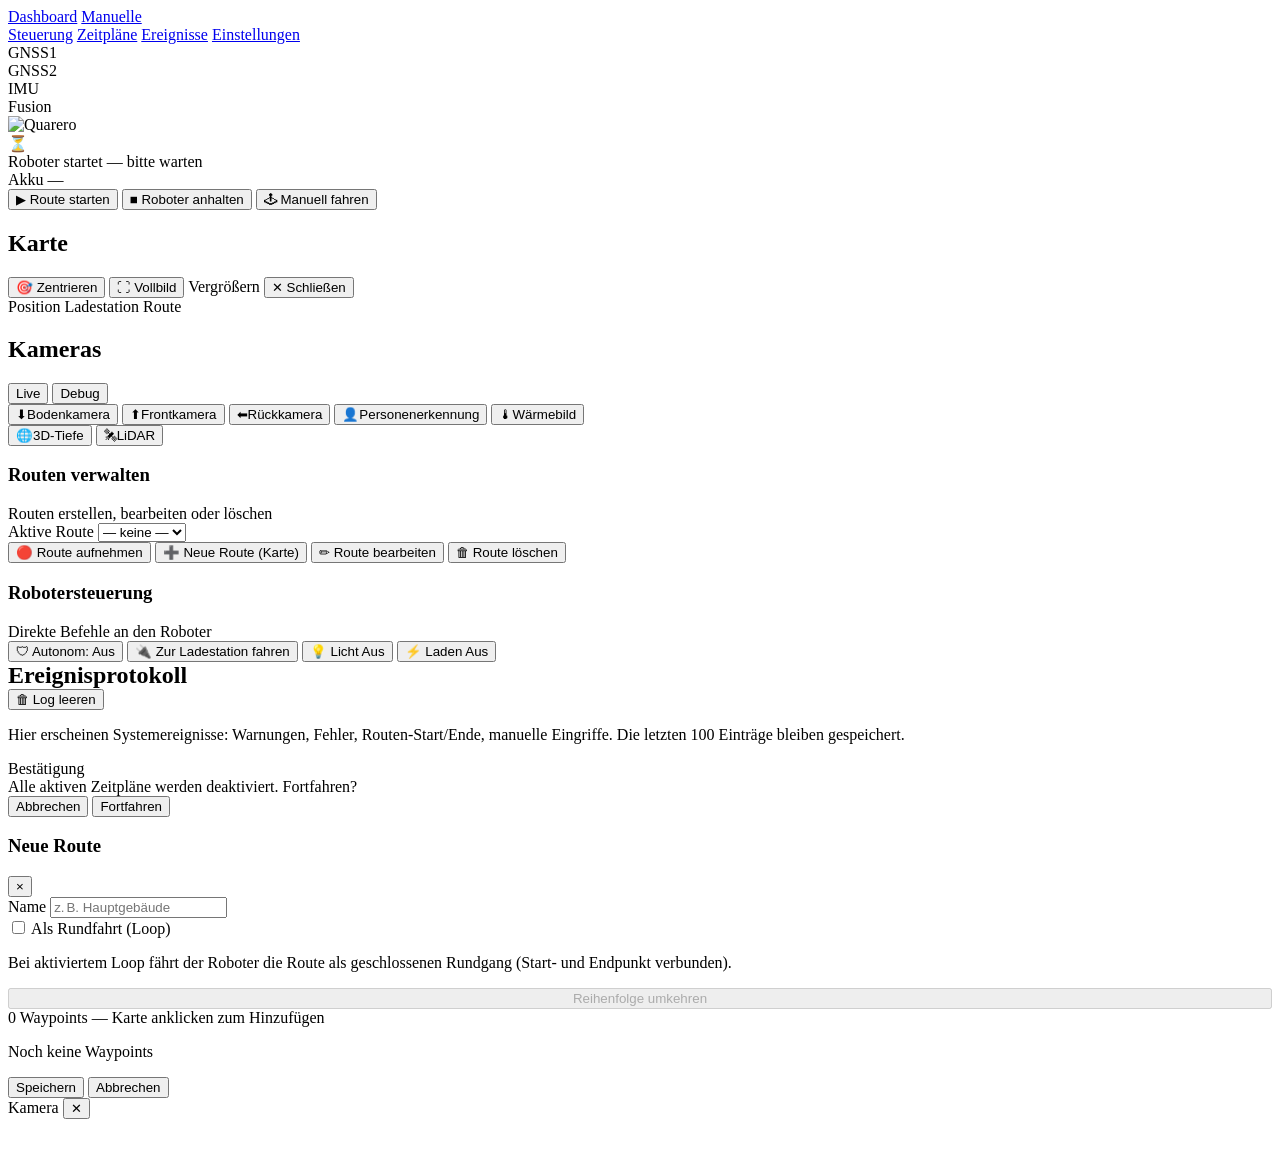
==== tactical_mower/static/index.html @ 742c8164 "ui: industry dashboard layout + camera fullscreen buttons + PS5 waypoint recording Dashboard redesig" ====
<!DOCTYPE html>
<html lang="de">
<head>
    <meta charset="UTF-8">
    <meta name="viewport" content="width=device-width, initial-scale=1.0">
    <title>Dashboard – Robotersteuerung</title>
    <link rel="stylesheet" href="https://unpkg.com/leaflet@1.9.4/dist/leaflet.css" />
    <link rel="stylesheet" href="/static/css/common.css?v=__APP_VERSION__" />
    <link rel="stylesheet" href="/static/css/index.css?v=__APP_VERSION__" />
</head>
<body>
    <div class="navbar">
        <!-- Links Navigation -->
        <div class="nav-links">
            <a href="/" class="nav-link active"><span class="nav-text">Dashboard</span></a>
            <a href="/control" class="nav-link"><span class="nav-text">Manuelle<br>Steuerung</span></a>
            <a href="/scheduler" class="nav-link"><span class="nav-text">Zeitpläne</span></a>
            <a href="/events" class="nav-link"><span class="nav-text">Ereignisse</span></a>
            <a href="/settings" class="nav-link"><span class="nav-text">Einstellungen</span></a>
        </div>

        <!-- Status Badges -->
       <div class="nav-status-group">
            <div id="badge-gnss1" class="status-badge">
                <span class="badge-label">GNSS1</span>
            </div>
            <div id="badge-gnss2" class="status-badge">
                <span class="badge-label">GNSS2</span>
            </div>
            <div id="badge-imu" class="status-badge">
                <span class="badge-label">IMU</span>
            </div>
            <div id="badge-fusion" class="status-badge status-badge-fusion">
                <span class="badge-label">Fusion</span>
            </div>
        </div>
        <!-- Connection Status Indicator -->
        <div id="robot-connection-status" class="robot-connection-status" style="display: none;">
            <span class="connection-text">Keine Verbindung zum Roboter</span>
        </div>
        <!-- Logo rechts -->
        <div class="navbar-right">
            <img src="/static/media/logo.svg" alt="Quarero">
        </div>
    </div>


    <div class="container">
        <!-- UI sprint #1: big status card at top of dashboard.
             Answers "what is the robot doing right now?" in one glance.
             See PLAN_UI_CUSTOMER_HANDOFF.md §7 item #1.
             Updated by updateMainStatusPanel() in index.js. -->
        <div class="panel main-status-panel" id="main-status-panel">
            <div class="main-status-top">
                <div class="main-status-icon" id="main-status-icon" aria-hidden="true">⏳</div>
                <div class="main-status-text">
                    <div class="main-status-headline" id="main-status-headline">Roboter startet — bitte warten</div>
                    <div class="main-status-detail" id="main-status-detail"></div>
                </div>
                <div class="main-status-battery">
                    <div class="main-status-battery-label" id="main-battery-label">Akku —</div>
                    <div class="main-status-battery-bar" aria-label="Akku-Stand">
                        <div class="main-status-battery-fill" id="main-battery-fill" style="width: 0%"></div>
                    </div>
                </div>
            </div>
            <div class="main-status-actions">
                <button class="btn-main-action btn-main-go" type="button" onclick="startSelectedRouteNow()">
                    ▶ Route starten
                </button>
                <button class="btn-main-action btn-main-stop" type="button" onclick="stopAutonomous()">
                    ■ Roboter anhalten
                </button>
                <button class="btn-main-action btn-main-manual" type="button" onclick="window.location.href='/control'">
                    🕹 Manuell fahren
                </button>
            </div>
        </div>

        <!-- Map panel — hero element of the dashboard.  DOM-first so CSS grid
             can place it in the dominant left column on desktop.  Toolbar merges title,
             action buttons, route-info pill AND legend into one compact row
             so the map itself gets maximum vertical space. -->
        <div class="panel" id="map-panel">
            <div class="map-toolbar" onclick="expandPanel('map-panel', event)">
                <h2>Karte</h2>
                <button class="btn-map-action" type="button" onclick="event.stopPropagation(); focusOnHome()">
                    🎯 Zentrieren
                </button>
                <button class="btn-map-action" type="button" id="map-fullscreen-btn"
                        onclick="event.stopPropagation(); toggleMapFullscreen()" title="Vollbild ein-/ausschalten">
                    ⛶ Vollbild
                </button>
                <span class="panel-expand-hint">Vergrößern</span>
                <button class="panel-close-btn" type="button" onclick="event.stopPropagation(); collapsePanel()">✕ Schließen</button>
                <div class="route-info-pill" id="route-info" style="display: none;">
                    <span class="route-info-icon">🛣</span>
                    <span class="route-info-text">
                        <span class="route-info-label">Route:</span>
                        <strong class="route-name" id="route-name-display"></strong>
                        <span class="route-distance" id="route-distance"></span>
                    </span>
                </div>
                <div class="map-spacer"></div>
                <div class="map-legend" aria-label="Karten-Legende">
                    <span class="map-legend-item">
                        <span class="map-legend-dot map-legend-dot-blue" aria-hidden="true"></span>
                        Position
                    </span>
                    <span class="map-legend-item">
                        <span class="map-legend-dot map-legend-dot-green" aria-hidden="true"></span>
                        Ladestation
                    </span>
                    <span class="map-legend-item">
                        <span class="map-legend-line" aria-hidden="true"></span>
                        Route
                    </span>
                </div>
            </div>

            <div id="map"></div>
        </div>

        <div class="panel" id="camera-panel">
            <div class="camera-toolbar">
                <h2>Kameras</h2>
                <div class="camera-tabs debug-only" role="tablist" aria-label="Kamera-Ansicht">
                    <button id="cam-tab-btn-live" class="cam-tab-btn active" type="button"
                            role="tab" aria-selected="true"
                            onclick="switchCameraTab('live', this)">Live</button>
                    <button id="cam-tab-btn-debug" class="cam-tab-btn" type="button"
                            role="tab" aria-selected="false"
                            onclick="switchCameraTab('debug', this)">Debug</button>
                </div>
            </div>
            <div class="camera-controls cam-tab-live" id="camera-controls">
                <div class="cam-section cam-section-live">
                    <button class="camera-btn active" onclick="openCameraStream('main', this)" data-cam-label="Bodenkamera">
                        <span class="cam-icon">⬇</span><span class="cam-label">Bodenkamera</span>
                    </button>
                    <button class="camera-btn" onclick="openCameraStream('thermal2', this)" data-cam-label="Frontkamera">
                        <span class="cam-icon">⬆</span><span class="cam-label">Frontkamera</span>
                    </button>
                    <button class="camera-btn" onclick="openCameraStream('rgb2', this)" data-cam-label="Rückkamera">
                        <span class="cam-icon">⬅</span><span class="cam-label">Rückkamera</span>
                    </button>
                    <button class="camera-btn" onclick="openCameraStream('person_detection', this)" data-cam-label="Personenerkennung">
                        <span class="cam-icon">👤</span><span class="cam-label">Personenerkennung</span>
                    </button>
                    <button class="camera-btn" onclick="openCameraStream('thermal1', this)" data-cam-label="Wärmebild">
                        <span class="cam-icon">🌡</span><span class="cam-label">Wärmebild</span>
                    </button>
                </div>
                <div class="cam-section cam-section-debug">
                    <button class="camera-btn" onclick="openCameraStream('depth_debug', this)" data-cam-label="3D-Tiefe (Debug)">
                        <span class="cam-icon">🌐</span><span class="cam-label">3D-Tiefe</span>
                    </button>
                    <button class="camera-btn" onclick="openCameraStream('lidar_debug', this)" data-cam-label="LiDAR (Debug)">
                        <span class="cam-icon">🛰</span><span class="cam-label">LiDAR</span>
                    </button>
                </div>
            </div>
            <!-- Hidden: feed lives here when modal is closed, moved into modal when open -->
            <div class="camera-container" id="camera-container" style="display:none;">
                <div id="camera-placeholder" class="camera-placeholder">Kamera nicht verfügbar</div>
                <img id="camera-feed" alt="Kamera Feed" />
                <div id="camera-loading" class="camera-loading">
                    <div class="camera-loading-spinner" aria-hidden="true"></div>
                    <div class="camera-loading-text">Lade Kamera…</div>
                </div>
            </div>
        </div>

        <!-- Control panel — two clear sections instead of mixed-purpose grid:
             1. Routen verwalten (admin: select/new/edit/delete)
             2. Robotersteuerung (peripherals + autonomy toggle)
             Note: "Route jetzt starten" + "Roboter anhalten" already live in
             the main-status-panel at the top of the page; not duplicated here.
             Icons are inside .btn-icon spans OUTSIDE the toggleable text spans
             so the JS that writes textContent='Licht Ein/Aus' doesn't wipe them. -->
        <div class="panel" id="control-panel">
            <div class="control-section">
                <div class="control-section-header">
                    <h3 class="section-title">Routen verwalten</h3>
                    <span class="section-hint">Routen erstellen, bearbeiten oder löschen</span>
                </div>
                <div class="route-selector">
                    <label for="route-select">Aktive Route</label>
                    <select id="route-select" onchange="loadSelectedRoute()">
                        <option value="">— keine —</option>
                    </select>
                </div>
                <div class="control-action-grid">
                    <button class="btn-control-record" type="button" onclick="startRecording()">
                        <span class="btn-icon" aria-hidden="true">🔴</span>
                        <span class="btn-text">Route aufnehmen</span>
                    </button>
                    <button class="btn-control-edit" type="button" onclick="openRouteEditor('new')">
                        <span class="btn-icon" aria-hidden="true">➕</span>
                        <span class="btn-text">Neue Route (Karte)</span>
                    </button>
                    <button class="btn-control-edit" type="button" onclick="openRouteEditor('edit')">
                        <span class="btn-icon" aria-hidden="true">✏</span>
                        <span class="btn-text">Route bearbeiten</span>
                    </button>
                    <button class="btn-control-danger" type="button" onclick="deleteCurrentRoute()">
                        <span class="btn-icon" aria-hidden="true">🗑</span>
                        <span class="btn-text">Route löschen</span>
                    </button>
                </div>

                <!-- Recording mode panel (hidden by default) -->
                <div id="recording-panel" class="recording-panel" style="display:none;">
                    <div class="recording-header">
                        <span class="recording-indicator">🔴 Aufnahme läuft</span>
                        <span class="recording-count" id="recording-count">0 Punkte</span>
                    </div>
                    <p class="recording-hint">Fahren Sie den Roboter zur gewünschten Position und drücken Sie <strong>⭕ Circle</strong> auf dem Controller oder den Knopf unten.</p>
                    <button class="btn-record-waypoint" type="button" onclick="saveWaypointFromScreen()">
                        📍 Punkt speichern
                    </button>
                    <div class="recording-actions">
                        <button class="btn-record-save" type="button" onclick="stopRecording()">
                            ✅ Aufnahme beenden & speichern
                        </button>
                        <button class="btn-record-cancel" type="button" onclick="cancelRecording()">
                            Abbrechen
                        </button>
                    </div>
                </div>
            </div>

            <div class="control-section">
                <div class="control-section-header">
                    <h3 class="section-title">Robotersteuerung</h3>
                    <span class="section-hint">Direkte Befehle an den Roboter</span>
                </div>
                <div class="control-action-grid control-cmd-grid">
                    <button id="autonomous-btn" class="btn-stop btn-large" type="button" onclick="stopAutonomous()">
                        <span class="btn-icon" aria-hidden="true">🛡</span>
                        <span class="btn-text">Autonom: Aus</span>
                    </button>

                    <button class="btn-start btn-large" type="button" onclick="goToCharge()">
                        <span class="btn-icon" aria-hidden="true">🔌</span>
                        <span class="btn-text">Zur Ladestation fahren</span>
                    </button>

                    <button id="light-btn" class="btn-light-off btn-large" type="button" onclick="toggleLight()">
                        <span class="btn-icon" aria-hidden="true">💡</span>
                        <span class="btn-text" id="light-text">Licht Aus</span>
                    </button>

                    <button id="charging-btn" class="btn-charging-off btn-large" type="button" onclick="toggleCharging()">
                        <span class="btn-icon" aria-hidden="true">⚡</span>
                        <span class="btn-text" id="charging-text">Laden Aus</span>
                    </button>
                </div>
            </div>
        </div>

        <!-- Activity log panel — Status sub-panel removed (duplicated the
             main-status card at the top of the page). Log now occupies the
             full panel width with richer info per entry. -->
        <div class="panel" id="log-panel">
            <div class="log-header-row">
                <h2 style="margin: 0;">Ereignisprotokoll</h2>
                <div class="log-header-controls">
                    <span id="log-summary" class="log-summary"></span>
                    <button id="clear-logs-btn" class="btn-clear-logs" onclick="clearLogs()" title="Log leeren">
                        🗑 Log leeren
                    </button>
                </div>
            </div>
            <p class="log-hint">Hier erscheinen Systemereignisse: Warnungen, Fehler, Routen-Start/Ende, manuelle Eingriffe. Die letzten 100 Einträge bleiben gespeichert.</p>
            <div id="event-log" class="event-log-list"></div>
            <!-- Hidden legacy status spans — kept so old JS that writes here
                 doesn't crash. The visible status now lives in the
                 .main-status-panel at the top of the page. -->
            <div style="display: none;" aria-hidden="true">
                <span id="battery-level"></span>
                <span id="velocity-value"></span>
                <span id="runtime-value"></span>
            </div>
        </div>
    </div>

    <!-- Confirmation Modal -->
    <div id="confirm-modal" class="modal-overlay">
        <div class="modal-dialog">
            <div class="modal-title">Bestätigung</div>
            <div class="modal-message" id="confirm-message">Alle aktiven Zeitpläne werden deaktiviert. Fortfahren?</div>
            <div class="modal-buttons">
                <button class="modal-btn modal-btn-secondary" onclick="closeConfirmModal()">Abbrechen</button>
                <button class="modal-btn modal-btn-primary" onclick="confirmGoToCharge()">Fortfahren</button>
            </div>
        </div>
    </div>

    <div id="route-editor" class="editor-sidebar">
        <div class="editor-header">
            <h3 id="editor-title">Neue Route</h3>
            <button class="close-btn" onclick="closeRouteEditor()" aria-label="Schließen">×</button>
        </div>
        
        <div class="editor-form">
            <div class="form-group">
                <label>Name</label>
                <input type="text" id="editor-route-name" placeholder="z. B. Hauptgebäude">
            </div>
            
            <div class="form-group">
                <label>
                    <input type="checkbox" id="editor-loop-mode" onchange="toggleLoopMode()">
                    Als Rundfahrt (Loop)
                </label>
                <p class="form-hint">Bei aktiviertem Loop fährt der Roboter die Route als geschlossenen Rundgang (Start- und Endpunkt verbunden).</p>
            </div>
            
            <div class="form-group">
                <button id="reverse-route-btn" class="btn-edit" onclick="reverseRouteOrder()" disabled style="width: 100%;">
                    Reihenfolge umkehren
                </button>
            </div>
            
            <div class="editor-info" id="editor-info-text">
                0 Waypoints — Karte anklicken zum Hinzufügen
            </div>
            
            <div class="waypoint-list" id="waypoint-list">
                <p class="waypoint-empty-hint">Noch keine Waypoints</p>
            </div>
            
            <div class="button-group" style="grid-template-columns: 1fr;">
                <button class="btn-save" onclick="saveRoute()">Speichern</button>
                <button class="btn-stop" onclick="closeRouteEditor()">Abbrechen</button>
            </div>
        </div>
    </div>

    <script src="https://unpkg.com/leaflet@1.9.4/dist/leaflet.js"></script>
    <script src="/static/js/index.js?v=__APP_VERSION__"></script>
<!-- Gemeinsame Scripts -->
<script src="/static/js/common.js?v=__APP_VERSION__"></script>
    <!-- Fullscreen Camera Modal -->
    <div id="camera-modal" class="camera-modal-overlay" onclick="closeCameraModal()">
        <div class="camera-modal-header">
            <span id="camera-modal-title">Kamera</span>
            <button class="camera-modal-close" onclick="event.stopPropagation(); closeCameraModal()">✕</button>
        </div>
        <div id="camera-modal-feed-wrapper" style="display:flex;align-items:center;justify-content:center;flex:1;padding-top:48px;width:100%;height:100%;"></div>
    </div>
<!-- Log panel: live counter under the header.
     Updates whenever entries are added/removed from #event-log. -->
<script>
(function () {
    function updateLogSummary() {
        const log = document.getElementById('event-log');
        const summary = document.getElementById('log-summary');
        if (!log || !summary) return;
        const n = log.querySelectorAll('.log-entry').length;
        if (n === 0) summary.textContent = '';
        else if (n === 1) summary.textContent = '1 Eintrag';
        else summary.textContent = `${n} Einträge`;
    }
    document.addEventListener('DOMContentLoaded', () => {
        const log = document.getElementById('event-log');
        if (!log) return;
        updateLogSummary();
        new MutationObserver(updateLogSummary).observe(log, { childList: true });
    });
})();
</script>
</body>
</html>
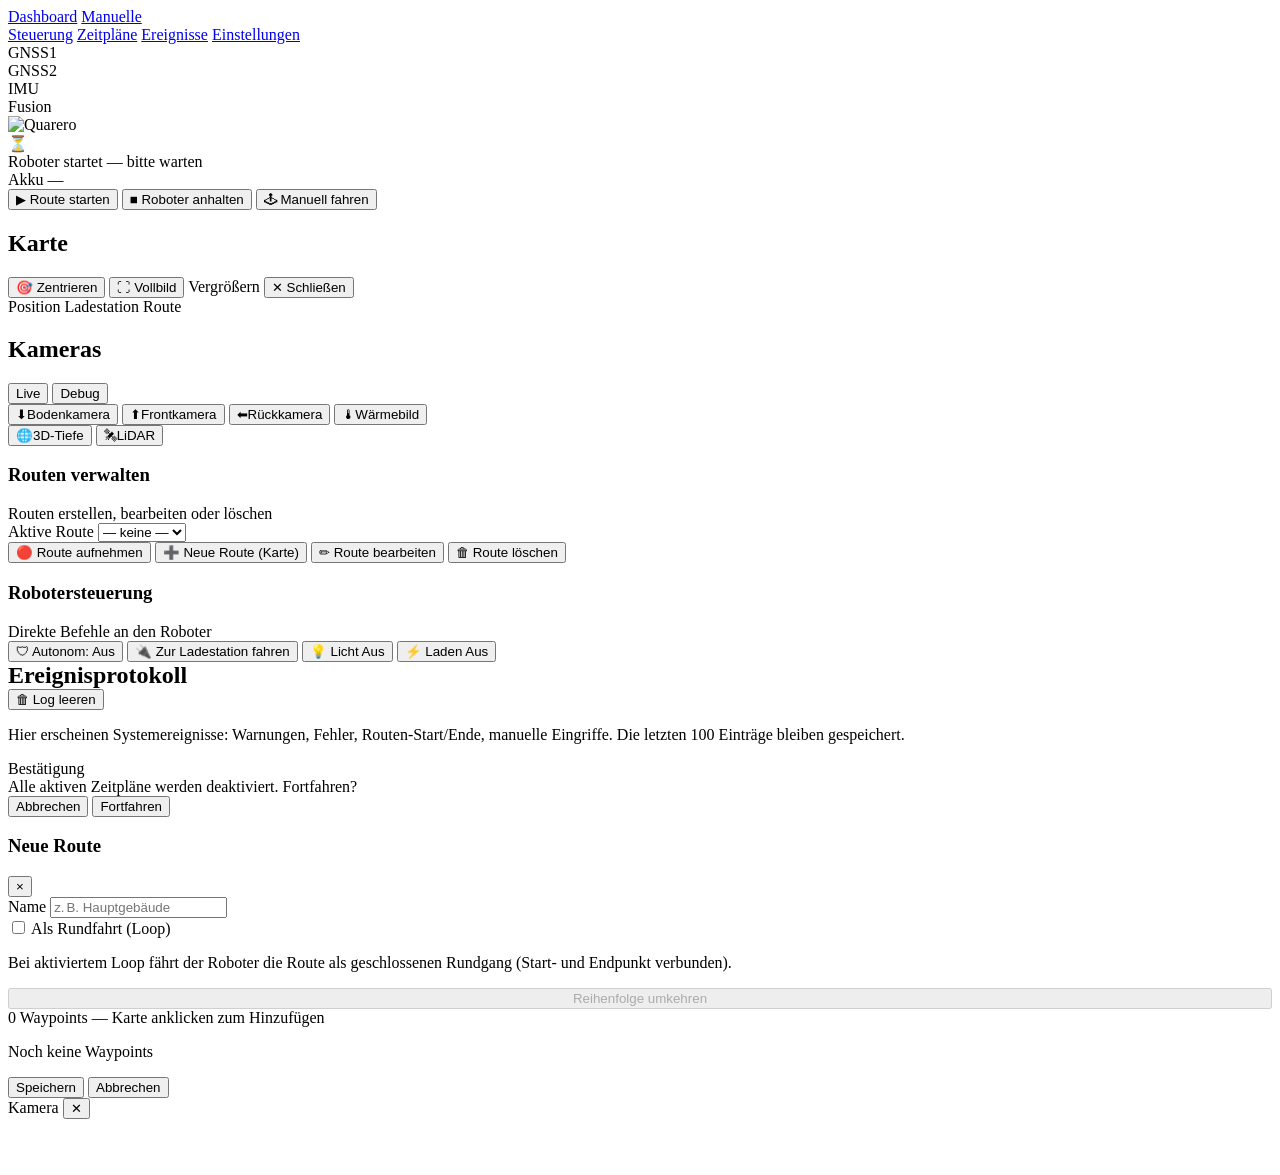
==== commit 3ba2e7ae: "ui: fix camera streaming on control page + remove person detection - Control page: replace old jargo" ====
--- a/tactical_mower/static/index.html
+++ b/tactical_mower/static/index.html
@@ -143,9 +143,6 @@
                     </button>
                     <button class="camera-btn" onclick="openCameraStream('rgb2', this)" data-cam-label="Rückkamera">
                         <span class="cam-icon">⬅</span><span class="cam-label">Rückkamera</span>
-                    </button>
-                    <button class="camera-btn" onclick="openCameraStream('person_detection', this)" data-cam-label="Personenerkennung">
-                        <span class="cam-icon">👤</span><span class="cam-label">Personenerkennung</span>
                     </button>
                     <button class="camera-btn" onclick="openCameraStream('thermal1', this)" data-cam-label="Wärmebild">
                         <span class="cam-icon">🌡</span><span class="cam-label">Wärmebild</span>
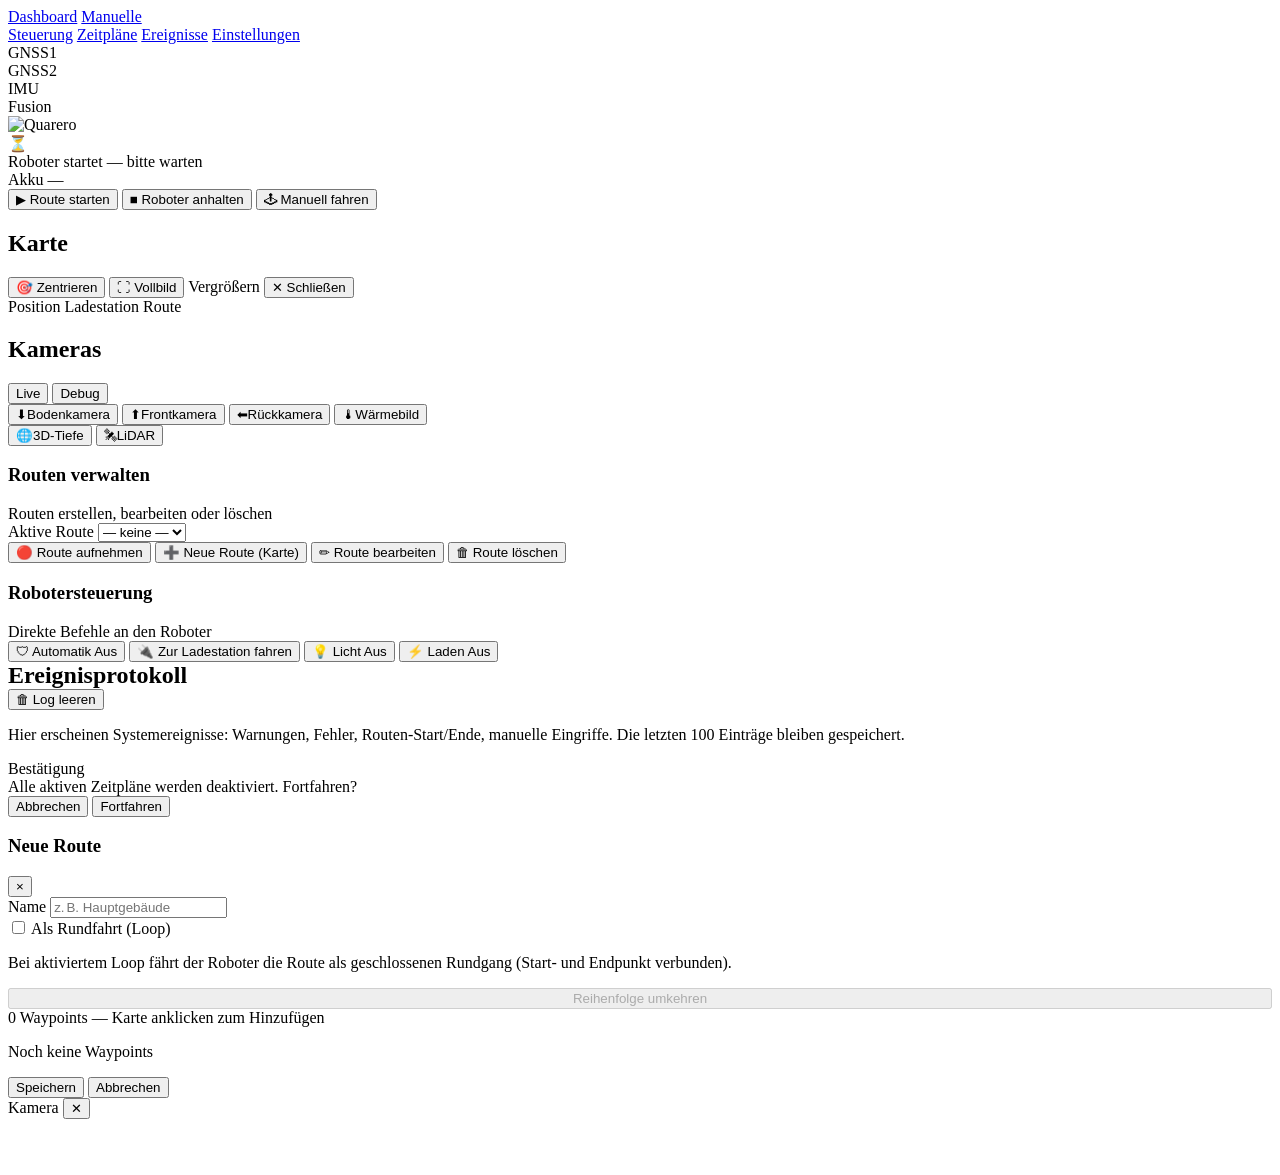
==== commit 5ae4f6ca: "ui: battery lock warning + dashboard status + threshold alignment Show battery-lock state to operato" ====
--- a/tactical_mower/static/index.html
+++ b/tactical_mower/static/index.html
@@ -77,6 +77,15 @@
             </div>
         </div>
 
+        <!-- Battery lock warning banner -->
+        <div id="dashboard-battery-lock" class="dashboard-battery-lock" style="display: none;">
+            <span class="dashboard-battery-lock-icon">&#9888;</span>
+            <div>
+                <strong>Akku-Sperre aktiv</strong> — Akku zu niedrig, keine Missionen möglich.
+                Roboter muss erst auf mindestens 80 % laden.
+            </div>
+        </div>
+
         <!-- Map panel — hero element of the dashboard.  DOM-first so CSS grid
              can place it in the dominant left column on desktop.  Toolbar merges title,
              action buttons, route-info pill AND legend into one compact row
@@ -233,9 +242,9 @@
                     <span class="section-hint">Direkte Befehle an den Roboter</span>
                 </div>
                 <div class="control-action-grid control-cmd-grid">
-                    <button id="autonomous-btn" class="btn-stop btn-large" type="button" onclick="stopAutonomous()">
+                    <button id="autonomous-btn" class="btn-stop btn-large" type="button" onclick="toggleAutonomousMode()">
                         <span class="btn-icon" aria-hidden="true">🛡</span>
-                        <span class="btn-text">Autonom: Aus</span>
+                        <span class="btn-text">Automatik Aus</span>
                     </button>
 
                     <button class="btn-start btn-large" type="button" onclick="goToCharge()">
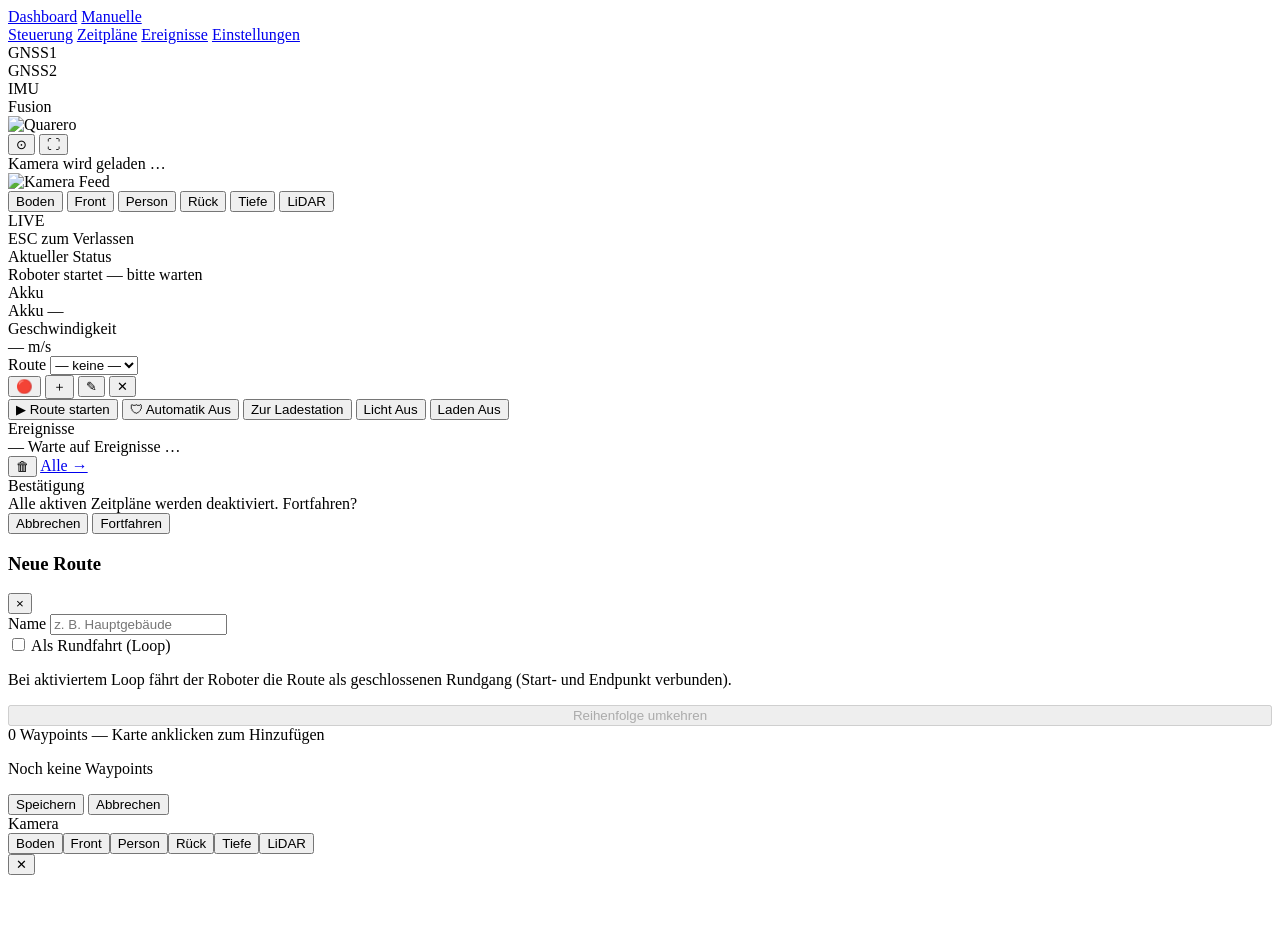
==== commit 758b2c91: "ui: Apple-grade redesign + responsive layout + persistence across rebuild Snapshot of the deployed a" ====
--- a/tactical_mower/static/index.html
+++ b/tactical_mower/static/index.html
@@ -5,12 +5,21 @@
     <meta name="viewport" content="width=device-width, initial-scale=1.0">
     <title>Dashboard – Robotersteuerung</title>
     <link rel="stylesheet" href="https://unpkg.com/leaflet@1.9.4/dist/leaflet.css" />
-    <link rel="stylesheet" href="/static/css/common.css?v=__APP_VERSION__" />
-    <link rel="stylesheet" href="/static/css/index.css?v=__APP_VERSION__" />
+    <link rel="stylesheet" href="/static/css/common.css?v=v2-r17-1421" />
+    <link rel="stylesheet" href="/static/css/index.css?v=v2-r17-1421" />
+    <link rel="stylesheet" href="/static/css/tm_dash-v2.css?v=v2-r17-1421" />
+    <link rel="stylesheet" href="/static/css/tm_v2_polish.css?v=v2-r17-1421" />
+    <link rel="stylesheet" href="/static/css/tm_v2_estop_fix.css?v=v2-r17-1421" />
+    <link rel="stylesheet" href="/static/css/tm_estop.css?v=v2-r17-1421" />
+    <link rel="stylesheet" href="/static/css/tm_all-pages-polish.css?v=v2-r17-1421" />
+    <link rel="stylesheet" href="/static/css/v2_round_buttons.css?v=v2-r17-1421" />
+    <link rel="stylesheet" href="/static/css/tm_map_fullscreen_pro.css?v=v2-r24-clean" />
+    <link rel="stylesheet" href="/static/css/tm_map_controls_apple.css?v=v2-r27-listpop" />
+    <link rel="stylesheet" href="/static/css/tm_apple_pro.css?v=v2-r22-applepro" />
+    <link rel="stylesheet" href="/static/css/tm_apple_responsive.css?v=v2-r31-logoleft" />
 </head>
 <body>
     <div class="navbar">
-        <!-- Links Navigation -->
         <div class="nav-links">
             <a href="/" class="nav-link active"><span class="nav-text">Dashboard</span></a>
             <a href="/control" class="nav-link"><span class="nav-text">Manuelle<br>Steuerung</span></a>
@@ -19,90 +28,35 @@
             <a href="/settings" class="nav-link"><span class="nav-text">Einstellungen</span></a>
         </div>
 
-        <!-- Status Badges -->
        <div class="nav-status-group">
-            <div id="badge-gnss1" class="status-badge">
-                <span class="badge-label">GNSS1</span>
-            </div>
-            <div id="badge-gnss2" class="status-badge">
-                <span class="badge-label">GNSS2</span>
-            </div>
-            <div id="badge-imu" class="status-badge">
-                <span class="badge-label">IMU</span>
-            </div>
-            <div id="badge-fusion" class="status-badge status-badge-fusion">
-                <span class="badge-label">Fusion</span>
-            </div>
-        </div>
-        <!-- Connection Status Indicator -->
+            <div id="badge-gnss1" class="status-badge"><span class="badge-label">GNSS1</span></div>
+            <div id="badge-gnss2" class="status-badge"><span class="badge-label">GNSS2</span></div>
+            <div id="badge-imu" class="status-badge"><span class="badge-label">IMU</span></div>
+            <div id="badge-fusion" class="status-badge status-badge-fusion"><span class="badge-label">Fusion</span></div>
+        </div>
         <div id="robot-connection-status" class="robot-connection-status" style="display: none;">
             <span class="connection-text">Keine Verbindung zum Roboter</span>
         </div>
-        <!-- Logo rechts -->
         <div class="navbar-right">
             <img src="/static/media/logo.svg" alt="Quarero">
         </div>
     </div>
 
-
-    <div class="container">
-        <!-- UI sprint #1: big status card at top of dashboard.
-             Answers "what is the robot doing right now?" in one glance.
-             See PLAN_UI_CUSTOMER_HANDOFF.md §7 item #1.
-             Updated by updateMainStatusPanel() in index.js. -->
-        <div class="panel main-status-panel" id="main-status-panel">
-            <div class="main-status-top">
-                <div class="main-status-icon" id="main-status-icon" aria-hidden="true">⏳</div>
-                <div class="main-status-text">
-                    <div class="main-status-headline" id="main-status-headline">Roboter startet — bitte warten</div>
-                    <div class="main-status-detail" id="main-status-detail"></div>
-                </div>
-                <div class="main-status-battery">
-                    <div class="main-status-battery-label" id="main-battery-label">Akku —</div>
-                    <div class="main-status-battery-bar" aria-label="Akku-Stand">
-                        <div class="main-status-battery-fill" id="main-battery-fill" style="width: 0%"></div>
-                    </div>
-                </div>
-            </div>
-            <div class="main-status-actions">
-                <button class="btn-main-action btn-main-go" type="button" onclick="startSelectedRouteNow()">
-                    ▶ Route starten
-                </button>
-                <button class="btn-main-action btn-main-stop" type="button" onclick="stopAutonomous()">
-                    ■ Roboter anhalten
-                </button>
-                <button class="btn-main-action btn-main-manual" type="button" onclick="window.location.href='/control'">
-                    🕹 Manuell fahren
-                </button>
-            </div>
-        </div>
-
-        <!-- Battery lock warning banner -->
-        <div id="dashboard-battery-lock" class="dashboard-battery-lock" style="display: none;">
-            <span class="dashboard-battery-lock-icon">&#9888;</span>
-            <div>
-                <strong>Akku-Sperre aktiv</strong> — Akku zu niedrig, keine Missionen möglich.
-                Roboter muss erst auf mindestens 80 % laden.
-            </div>
-        </div>
-
-        <!-- Map panel — hero element of the dashboard.  DOM-first so CSS grid
-             can place it in the dominant left column on desktop.  Toolbar merges title,
-             action buttons, route-info pill AND legend into one compact row
-             so the map itself gets maximum vertical space. -->
-        <div class="panel" id="map-panel">
-            <div class="map-toolbar" onclick="expandPanel('map-panel', event)">
-                <h2>Karte</h2>
-                <button class="btn-map-action" type="button" onclick="event.stopPropagation(); focusOnHome()">
-                    🎯 Zentrieren
-                </button>
-                <button class="btn-map-action" type="button" id="map-fullscreen-btn"
-                        onclick="event.stopPropagation(); toggleMapFullscreen()" title="Vollbild ein-/ausschalten">
-                    ⛶ Vollbild
-                </button>
-                <span class="panel-expand-hint">Vergrößern</span>
-                <button class="panel-close-btn" type="button" onclick="event.stopPropagation(); collapsePanel()">✕ Schließen</button>
-                <div class="route-info-pill" id="route-info" style="display: none;">
+    <main class="dashboard dashboard-v2">
+
+        <!-- ============== Hero: Map (with camera PiP) + Telemetry Stack ============== -->
+        <section class="hero-v2">
+
+            <div class="hero-v2-map-wrap panel" id="map-panel">
+                <div id="map"></div>
+
+                <div class="hero-v2-map-controls">
+                    <button class="hero-v2-map-btn" type="button" onclick="focusOnHome()" title="Karte zentrieren" aria-label="Karte zentrieren">⊙</button>
+                    <button class="hero-v2-map-btn" type="button" id="map-fullscreen-btn" onclick="toggleMapFullscreen()" title="Karte als Vollbild" aria-label="Karte als Vollbild">⛶</button>
+                </div>
+
+                <!-- Route info top-left (preserves existing IDs) -->
+                <div class="hero-v2-route-info route-info-pill" id="route-info" style="display: none;">
                     <span class="route-info-icon">🛣</span>
                     <span class="route-info-text">
                         <span class="route-info-label">Route:</span>
@@ -110,186 +64,195 @@
                         <span class="route-distance" id="route-distance"></span>
                     </span>
                 </div>
-                <div class="map-spacer"></div>
-                <div class="map-legend" aria-label="Karten-Legende">
-                    <span class="map-legend-item">
-                        <span class="map-legend-dot map-legend-dot-blue" aria-hidden="true"></span>
-                        Position
-                    </span>
-                    <span class="map-legend-item">
-                        <span class="map-legend-dot map-legend-dot-green" aria-hidden="true"></span>
-                        Ladestation
-                    </span>
-                    <span class="map-legend-item">
-                        <span class="map-legend-line" aria-hidden="true"></span>
-                        Route
-                    </span>
-                </div>
-            </div>
-
-            <div id="map"></div>
-        </div>
-
-        <div class="panel" id="camera-panel">
-            <div class="camera-toolbar">
-                <h2>Kameras</h2>
-                <div class="camera-tabs debug-only" role="tablist" aria-label="Kamera-Ansicht">
-                    <button id="cam-tab-btn-live" class="cam-tab-btn active" type="button"
-                            role="tab" aria-selected="true"
-                            onclick="switchCameraTab('live', this)">Live</button>
-                    <button id="cam-tab-btn-debug" class="cam-tab-btn" type="button"
-                            role="tab" aria-selected="false"
-                            onclick="switchCameraTab('debug', this)">Debug</button>
-                </div>
-            </div>
-            <div class="camera-controls cam-tab-live" id="camera-controls">
-                <div class="cam-section cam-section-live">
-                    <button class="camera-btn active" onclick="openCameraStream('main', this)" data-cam-label="Bodenkamera">
-                        <span class="cam-icon">⬇</span><span class="cam-label">Bodenkamera</span>
-                    </button>
-                    <button class="camera-btn" onclick="openCameraStream('thermal2', this)" data-cam-label="Frontkamera">
-                        <span class="cam-icon">⬆</span><span class="cam-label">Frontkamera</span>
-                    </button>
-                    <button class="camera-btn" onclick="openCameraStream('rgb2', this)" data-cam-label="Rückkamera">
-                        <span class="cam-icon">⬅</span><span class="cam-label">Rückkamera</span>
-                    </button>
-                    <button class="camera-btn" onclick="openCameraStream('thermal1', this)" data-cam-label="Wärmebild">
-                        <span class="cam-icon">🌡</span><span class="cam-label">Wärmebild</span>
-                    </button>
-                </div>
-                <div class="cam-section cam-section-debug">
-                    <button class="camera-btn" onclick="openCameraStream('depth_debug', this)" data-cam-label="3D-Tiefe (Debug)">
-                        <span class="cam-icon">🌐</span><span class="cam-label">3D-Tiefe</span>
-                    </button>
-                    <button class="camera-btn" onclick="openCameraStream('lidar_debug', this)" data-cam-label="LiDAR (Debug)">
-                        <span class="cam-icon">🛰</span><span class="cam-label">LiDAR</span>
-                    </button>
-                </div>
-            </div>
-            <!-- Hidden: feed lives here when modal is closed, moved into modal when open -->
-            <div class="camera-container" id="camera-container" style="display:none;">
-                <div id="camera-placeholder" class="camera-placeholder">Kamera nicht verfügbar</div>
-                <img id="camera-feed" alt="Kamera Feed" />
-                <div id="camera-loading" class="camera-loading">
-                    <div class="camera-loading-spinner" aria-hidden="true"></div>
-                    <div class="camera-loading-text">Lade Kamera…</div>
-                </div>
-            </div>
-        </div>
-
-        <!-- Control panel — two clear sections instead of mixed-purpose grid:
-             1. Routen verwalten (admin: select/new/edit/delete)
-             2. Robotersteuerung (peripherals + autonomy toggle)
-             Note: "Route jetzt starten" + "Roboter anhalten" already live in
-             the main-status-panel at the top of the page; not duplicated here.
-             Icons are inside .btn-icon spans OUTSIDE the toggleable text spans
-             so the JS that writes textContent='Licht Ein/Aus' doesn't wipe them. -->
-        <div class="panel" id="control-panel">
-            <div class="control-section">
-                <div class="control-section-header">
-                    <h3 class="section-title">Routen verwalten</h3>
-                    <span class="section-hint">Routen erstellen, bearbeiten oder löschen</span>
-                </div>
-                <div class="route-selector">
-                    <label for="route-select">Aktive Route</label>
-                    <select id="route-select" onchange="loadSelectedRoute()">
-                        <option value="">— keine —</option>
-                    </select>
-                </div>
-                <div class="control-action-grid">
-                    <button class="btn-control-record" type="button" onclick="startRecording()">
-                        <span class="btn-icon" aria-hidden="true">🔴</span>
-                        <span class="btn-text">Route aufnehmen</span>
-                    </button>
-                    <button class="btn-control-edit" type="button" onclick="openRouteEditor('new')">
-                        <span class="btn-icon" aria-hidden="true">➕</span>
-                        <span class="btn-text">Neue Route (Karte)</span>
-                    </button>
-                    <button class="btn-control-edit" type="button" onclick="openRouteEditor('edit')">
-                        <span class="btn-icon" aria-hidden="true">✏</span>
-                        <span class="btn-text">Route bearbeiten</span>
-                    </button>
-                    <button class="btn-control-danger" type="button" onclick="deleteCurrentRoute()">
-                        <span class="btn-icon" aria-hidden="true">🗑</span>
-                        <span class="btn-text">Route löschen</span>
-                    </button>
-                </div>
-
-                <!-- Recording mode panel (hidden by default) -->
-                <div id="recording-panel" class="recording-panel" style="display:none;">
-                    <div class="recording-header">
-                        <span class="recording-indicator">🔴 Aufnahme läuft</span>
-                        <span class="recording-count" id="recording-count">0 Punkte</span>
+
+                <!-- Camera PiP overlay (preserves all camera IDs, onclicks, data attrs) -->
+                <div class="hero-v2-camera-pip" id="camera-panel">
+                    <div class="camera-container" id="camera-container" style="display: block;">
+                        <div id="camera-placeholder" class="camera-placeholder">Kamera wird geladen …</div>
+                        <img id="camera-feed" alt="Kamera Feed" />
+                        <div id="camera-loading" class="camera-loading" style="display:none;">
+                            <div class="camera-loading-spinner" aria-hidden="true"></div>
+                            <div class="camera-loading-text">Lade Kamera…</div>
+                        </div>
+
+                        <!-- 5 camera tabs in PiP — uses switchCamera() only (no modal). Modal opens only
+                             when user clicks the camera image. Modal gets its own tabs injected via JS. -->
+                        <div class="camera-controls hero-v2-camera-tabs" id="camera-controls">
+                            <button class="camera-btn active" type="button" onclick="switchCamera('main', this)" data-cam-label="Bodenkamera" data-cam="main">Boden</button>
+                            <button class="camera-btn" type="button" onclick="switchCamera('thermal2', this)" data-cam-label="Frontkamera" data-cam="thermal2">Front</button>
+                            <button class="camera-btn" type="button" onclick="switchCamera('person_detection', this)" data-cam-label="Personen-Erkennung" data-cam="person_detection">Person</button>
+                            <button class="camera-btn" type="button" onclick="switchCamera('rgb2', this)" data-cam-label="Rückkamera" data-cam="rgb2">Rück</button>
+                            <button class="camera-btn" type="button" onclick="switchCamera('depth_debug', this)" data-cam-label="3D-Tiefe (Debug)" data-cam="depth_debug">Tiefe</button>
+                            <button class="camera-btn" type="button" onclick="switchCamera('lidar_debug', this)" data-cam-label="LiDAR (Debug)" data-cam="lidar_debug">LiDAR</button>
+                        </div>
+
+                        <div class="hero-v2-camera-rec"><span>LIVE</span></div>
+                        <div class="hero-v2-camera-esc-hint" aria-hidden="true">ESC zum Verlassen</div>
                     </div>
-                    <p class="recording-hint">Fahren Sie den Roboter zur gewünschten Position und drücken Sie <strong>⭕ Circle</strong> auf dem Controller oder den Knopf unten.</p>
-                    <button class="btn-record-waypoint" type="button" onclick="saveWaypointFromScreen()">
-                        📍 Punkt speichern
-                    </button>
-                    <div class="recording-actions">
-                        <button class="btn-record-save" type="button" onclick="stopRecording()">
-                            ✅ Aufnahme beenden & speichern
-                        </button>
-                        <button class="btn-record-cancel" type="button" onclick="cancelRecording()">
-                            Abbrechen
-                        </button>
+
+                    <!-- Hidden Live/Debug tabs (kept so JS that targets them doesn't crash) -->
+                    <div class="camera-tabs debug-only" role="tablist" style="display:none;" aria-label="Kamera-Ansicht">
+                        <button id="cam-tab-btn-live" class="cam-tab-btn active" type="button" role="tab" aria-selected="true" onclick="switchCameraTab('live', this)">Live</button>
+                        <button id="cam-tab-btn-debug" class="cam-tab-btn" type="button" role="tab" aria-selected="false" onclick="switchCameraTab('debug', this)">Debug</button>
                     </div>
                 </div>
             </div>
 
-            <div class="control-section">
-                <div class="control-section-header">
-                    <h3 class="section-title">Robotersteuerung</h3>
-                    <span class="section-hint">Direkte Befehle an den Roboter</span>
-                </div>
-                <div class="control-action-grid control-cmd-grid">
-                    <button id="autonomous-btn" class="btn-stop btn-large" type="button" onclick="toggleAutonomousMode()">
-                        <span class="btn-icon" aria-hidden="true">🛡</span>
-                        <span class="btn-text">Automatik Aus</span>
-                    </button>
-
-                    <button class="btn-start btn-large" type="button" onclick="goToCharge()">
-                        <span class="btn-icon" aria-hidden="true">🔌</span>
-                        <span class="btn-text">Zur Ladestation fahren</span>
-                    </button>
-
-                    <button id="light-btn" class="btn-light-off btn-large" type="button" onclick="toggleLight()">
-                        <span class="btn-icon" aria-hidden="true">💡</span>
-                        <span class="btn-text" id="light-text">Licht Aus</span>
-                    </button>
-
-                    <button id="charging-btn" class="btn-charging-off btn-large" type="button" onclick="toggleCharging()">
-                        <span class="btn-icon" aria-hidden="true">⚡</span>
-                        <span class="btn-text" id="charging-text">Laden Aus</span>
-                    </button>
-                </div>
-            </div>
-        </div>
-
-        <!-- Activity log panel — Status sub-panel removed (duplicated the
-             main-status card at the top of the page). Log now occupies the
-             full panel width with richer info per entry. -->
-        <div class="panel" id="log-panel">
+            <!-- Telemetry stack (right column) -->
+            <aside class="hero-v2-telem">
+
+                <!-- Mode card: existing #main-status-headline + #main-status-detail moved here for visibility -->
+                <div class="hero-v2-telem-card telem-mode" id="mission-mode">
+                    <div class="hero-v2-telem-label">Aktueller Status</div>
+                    <div class="hero-v2-telem-value t-value" id="main-status-headline">Roboter startet — bitte warten</div>
+                    <div class="hero-v2-telem-sub" id="main-status-detail"></div>
+                </div>
+
+                <!-- Battery card: existing IDs preserved for JS write target -->
+                <div class="hero-v2-telem-card t-battery telem-battery">
+                    <div class="hero-v2-telem-label">Akku</div>
+                    <div class="hero-v2-telem-value t-value main-status-battery-label" id="main-battery-label">Akku —</div>
+                    <div class="hero-v2-telem-meter t-meter main-status-battery-bar" aria-label="Akku-Stand">
+                        <span class="t-meter-fill main-status-battery-fill" id="main-battery-fill" style="width: 0%"></span>
+                    </div>
+                </div>
+
+                <!-- Speed card -->
+                <div class="hero-v2-telem-card telem-speed">
+                    <div class="hero-v2-telem-label">Geschwindigkeit</div>
+                    <div class="hero-v2-telem-value t-value" id="velocity-value-display">— m/s</div>
+                </div>
+
+            </aside>
+
+        </section>
+
+        <!-- ============== Mission bar (control panel — original buttons + IDs preserved) ============== -->
+        <section class="panel mission-bar dash-v2-mission" id="control-panel">
+
+            <!-- Routes management section -->
+            <div class="mb-section mb-routes">
+                <span class="mb-label">Route</span>
+                <select id="route-select" onchange="loadSelectedRoute()" aria-label="Aktive Route">
+                    <option value="">— keine —</option>
+                </select>
+                <div class="mb-route-buttons">
+                    <button class="btn-edit btn-icon-only" type="button" onclick="startRecording()" title="Route aufnehmen" aria-label="Route aufnehmen">🔴</button>
+                    <button class="btn-edit btn-icon-only" type="button" onclick="openRouteEditor('new')" title="Neue Route" aria-label="Neue Route">＋</button>
+                    <button class="btn-edit btn-icon-only" type="button" onclick="openRouteEditor('edit')" title="Route bearbeiten" aria-label="Route bearbeiten">✎</button>
+                    <button class="btn-delete btn-icon-only" type="button" onclick="deleteCurrentRoute()" title="Route löschen" aria-label="Route löschen">✕</button>
+                </div>
+            </div>
+
+            <div class="mb-divider" aria-hidden="true"></div>
+
+            <!-- Primary actions (3 from main-status-panel + 4 from old control-panel) -->
+            <div class="mb-section mb-actions">
+                <button class="btn-start btn-large btn-main-go" type="button" onclick="startSelectedRouteNow()">
+                    <span class="btn-text">▶ Route starten</span>
+                </button>
+
+                <button id="autonomous-btn" class="btn-stop btn-large btn-primary-action" type="button" onclick="toggleAutonomousMode()">
+                    <span class="btn-icon" aria-hidden="true">🛡</span>
+                    <span class="btn-text">Automatik Aus</span>
+                </button>
+
+                <button class="btn-start btn-large" type="button" onclick="goToCharge()">
+                    <span class="btn-text">Zur Ladestation</span>
+                </button>
+
+                <button id="light-btn" class="btn-light-off btn-large" type="button" onclick="toggleLight()">
+                    <span class="btn-text" id="light-text">Licht Aus</span>
+                </button>
+
+                <button id="charging-btn" class="btn-charging-off btn-large" type="button" onclick="toggleCharging()">
+                    <span class="btn-text" id="charging-text">Laden Aus</span>
+                </button>
+            </div>
+        </section>
+
+        <!-- ============== Event ticker (single-line, replaces verbose log panel) ============== -->
+        <section class="event-ticker-v2" aria-label="Letztes Ereignis">
+            <span class="event-ticker-v2-label">Ereignisse</span>
+            <div class="event-ticker-v2-content">
+                <span class="event-ticker-v2-time" id="event-ticker-v2-time">—</span>
+                <span class="event-ticker-v2-msg" id="event-ticker-v2-msg">Warte auf Ereignisse …</span>
+            </div>
+            <button class="btn-clear-logs event-ticker-v2-clear" id="clear-logs-btn" type="button" onclick="clearLogs()" title="Log leeren" aria-label="Log leeren">🗑</button>
+            <a href="/events" class="event-ticker-v2-link">Alle →</a>
+        </section>
+
+        <!-- ============== Hidden legacy containers (preserved for JS dependencies) ============== -->
+
+        <!-- Original log panel kept hidden so #event-log still receives new entries -->
+        <div class="panel" id="log-panel" style="display: none;" aria-hidden="true">
             <div class="log-header-row">
                 <h2 style="margin: 0;">Ereignisprotokoll</h2>
                 <div class="log-header-controls">
                     <span id="log-summary" class="log-summary"></span>
-                    <button id="clear-logs-btn" class="btn-clear-logs" onclick="clearLogs()" title="Log leeren">
-                        🗑 Log leeren
-                    </button>
-                </div>
-            </div>
-            <p class="log-hint">Hier erscheinen Systemereignisse: Warnungen, Fehler, Routen-Start/Ende, manuelle Eingriffe. Die letzten 100 Einträge bleiben gespeichert.</p>
+                </div>
+            </div>
             <div id="event-log" class="event-log-list"></div>
-            <!-- Hidden legacy status spans — kept so old JS that writes here
-                 doesn't crash. The visible status now lives in the
-                 .main-status-panel at the top of the page. -->
+            <!-- Hidden legacy elements wrapped in .status-card so batteryEl.closest('.status-card') in updateRobotStatus doesn't return null and throw -->
             <div style="display: none;" aria-hidden="true">
-                <span id="battery-level"></span>
-                <span id="velocity-value"></span>
-                <span id="runtime-value"></span>
-            </div>
-        </div>
-    </div>
+                <div class="status-card"><span id="battery-level"></span></div>
+                <div class="status-card"><span id="velocity-value"></span></div>
+                <div class="status-card"><span id="runtime-value"></span></div>
+            </div>
+        </div>
+
+        <!-- Original main-status-panel kept invisible (some JS may target #main-status-panel etc) -->
+        <div class="panel main-status-panel" id="main-status-panel" style="display: none;" aria-hidden="true">
+            <div class="main-status-top">
+                <div class="main-status-icon" id="main-status-icon" aria-hidden="true">⏳</div>
+                <div class="main-status-text">
+                    <!-- Mirrors: writes here are reflected in visible mode card via JS mirror -->
+                    <div class="main-status-headline" data-mirror-to="main-status-headline"></div>
+                    <div class="main-status-detail" data-mirror-to="main-status-detail"></div>
+                </div>
+                <div class="main-status-battery">
+                    <div class="main-status-battery-label" data-mirror-to="main-battery-label"></div>
+                    <div class="main-status-battery-bar" aria-label="Akku-Stand">
+                        <div class="main-status-battery-fill" data-mirror-fill="main-battery-fill" style="width: 0%"></div>
+                    </div>
+                </div>
+            </div>
+        </div>
+
+        <!-- Recording panel — Apple-style floating bottom sheet (v2 design)
+             Preserves all original IDs/classes/onclicks so existing JS works unchanged. -->
+        <div id="recording-panel" class="recording-panel recording-panel-v2" style="display:none;">
+            <div class="rec-header">
+                <span class="rec-dot" aria-hidden="true"></span>
+                <span class="rec-status">Aufnahme läuft</span>
+                <span class="rec-divider" aria-hidden="true"></span>
+                <span class="rec-count" id="recording-count">0 Punkte</span>
+            </div>
+            <p class="rec-hint">Roboter zur gewünschten Position fahren und Waypoint speichern — oder <strong>⭕ Circle</strong> auf dem Controller drücken.</p>
+            <div class="rec-actions">
+                <button class="rec-btn-primary btn-record-waypoint" type="button" onclick="saveWaypointFromScreen()" aria-label="Waypoint speichern">
+                    <span class="rec-btn-icon" aria-hidden="true">📍</span>
+                    <span class="rec-btn-label">Waypoint setzen</span>
+                </button>
+                <button class="rec-btn-success btn-record-save" type="button" onclick="stopRecording()">
+                    <span aria-hidden="true">✓</span> Beenden &amp; speichern
+                </button>
+                <button class="rec-btn-ghost btn-record-cancel" type="button" onclick="cancelRecording()">
+                    Abbrechen
+                </button>
+            </div>
+        </div>
+
+        <!-- Battery lock warning banner (preserves original element) -->
+        <div id="dashboard-battery-lock" class="dashboard-battery-lock" style="display: none;">
+            <span class="dashboard-battery-lock-icon">&#9888;</span>
+            <div>
+                <strong>Akku-Sperre aktiv</strong> — Akku zu niedrig, keine Missionen möglich.
+                Roboter muss erst auf mindestens 80 % laden.
+            </div>
+        </div>
+
+    </main>
 
     <!-- Confirmation Modal -->
     <div id="confirm-modal" class="modal-overlay">
@@ -308,13 +271,13 @@
             <h3 id="editor-title">Neue Route</h3>
             <button class="close-btn" onclick="closeRouteEditor()" aria-label="Schließen">×</button>
         </div>
-        
+
         <div class="editor-form">
             <div class="form-group">
                 <label>Name</label>
-                <input type="text" id="editor-route-name" placeholder="z. B. Hauptgebäude">
-            </div>
-            
+                <input type="text" id="editor-route-name" placeholder="z. B. Hauptgebäude">
+            </div>
+
             <div class="form-group">
                 <label>
                     <input type="checkbox" id="editor-loop-mode" onchange="toggleLoopMode()">
@@ -322,21 +285,21 @@
                 </label>
                 <p class="form-hint">Bei aktiviertem Loop fährt der Roboter die Route als geschlossenen Rundgang (Start- und Endpunkt verbunden).</p>
             </div>
-            
+
             <div class="form-group">
                 <button id="reverse-route-btn" class="btn-edit" onclick="reverseRouteOrder()" disabled style="width: 100%;">
                     Reihenfolge umkehren
                 </button>
             </div>
-            
+
             <div class="editor-info" id="editor-info-text">
                 0 Waypoints — Karte anklicken zum Hinzufügen
             </div>
-            
+
             <div class="waypoint-list" id="waypoint-list">
                 <p class="waypoint-empty-hint">Noch keine Waypoints</p>
             </div>
-            
+
             <div class="button-group" style="grid-template-columns: 1fr;">
                 <button class="btn-save" onclick="saveRoute()">Speichern</button>
                 <button class="btn-stop" onclick="closeRouteEditor()">Abbrechen</button>
@@ -344,11 +307,7 @@
         </div>
     </div>
 
-    <script src="https://unpkg.com/leaflet@1.9.4/dist/leaflet.js"></script>
-    <script src="/static/js/index.js?v=__APP_VERSION__"></script>
-<!-- Gemeinsame Scripts -->
-<script src="/static/js/common.js?v=__APP_VERSION__"></script>
-    <!-- Fullscreen Camera Modal -->
+    <!-- Fullscreen Camera Modal (preserved) -->
     <div id="camera-modal" class="camera-modal-overlay" onclick="closeCameraModal()">
         <div class="camera-modal-header">
             <span id="camera-modal-title">Kamera</span>
@@ -356,26 +315,209 @@
         </div>
         <div id="camera-modal-feed-wrapper" style="display:flex;align-items:center;justify-content:center;flex:1;padding-top:48px;width:100%;height:100%;"></div>
     </div>
-<!-- Log panel: live counter under the header.
-     Updates whenever entries are added/removed from #event-log. -->
-<script>
-(function () {
-    function updateLogSummary() {
+
+    <script src="https://unpkg.com/leaflet@1.9.4/dist/leaflet.js"></script>
+    <script src="/static/js/index.js?v=v2-r17-1421"></script>
+    <script src="/static/js/common.js?v=v2-r17-1421"></script>
+    <script src="/static/js/tm_estop.js?v=v2-r17-1421"></script>
+    <script src="/static/js/agg-pill.js?v=v2-r28-inaktiv"></script>
+
+    <!-- v2 dashboard glue: mirror main-status-panel writes to telem cards, mode-card color sync, ticker, hotkeys -->
+    <script>
+    (function() {
+        // ---- Battery meter sync (drives --val on telem-card.t-battery + manages no-data state) ----
+        const batteryFill = document.getElementById('main-battery-fill');
+        const batteryLabel = document.getElementById('main-battery-label');
+        const batteryCard = document.querySelector('.hero-v2-telem-card.t-battery');
+        function syncBattery() {
+            if (!batteryFill || !batteryCard || !batteryLabel) return;
+            // Detect no-data state: label still shows the placeholder "—"
+            const labelTxt = batteryLabel.textContent || '';
+            const hasData = /\d/.test(labelTxt);
+            batteryCard.classList.toggle('no-data', !hasData);
+            // Also hide the false-positive battery-lock banner (JS sets it because 0 < 20)
+            const lockBanner = document.getElementById('dashboard-battery-lock');
+            if (lockBanner && !hasData) {
+                lockBanner.style.setProperty('display', 'none', 'important');
+            }
+            if (!hasData) {
+                batteryCard.classList.remove('low', 'critical', 'full');
+                batteryCard.style.setProperty('--val', '0%');
+                return;
+            }
+            const w = batteryFill.style.width || '0%';
+            const m = w.match(/(-?\d+(?:[.,]\d+)?)/);
+            const v = m ? parseFloat(m[1].replace(',', '.')) : NaN;
+            if (Number.isFinite(v)) {
+                const c = Math.max(0, Math.min(100, v));
+                batteryCard.style.setProperty('--val', c + '%');
+                batteryCard.classList.toggle('low', c > 0 && c < 25);
+                batteryCard.classList.toggle('critical', c > 0 && c < 12);
+                batteryCard.classList.toggle('full', c >= 95);
+            }
+        }
+        if (batteryFill && batteryLabel) {
+            syncBattery();
+            new MutationObserver(syncBattery).observe(batteryFill, { attributes: true, attributeFilter: ['style'] });
+            new MutationObserver(syncBattery).observe(batteryLabel, { childList: true, characterData: true, subtree: true });
+        }
+
+        // ---- Mode card color sync — derive from autonomous-btn label ----
+        const autonomBtn = document.getElementById('autonomous-btn');
+        const modeChip = document.getElementById('mission-mode');
+        function syncMode() {
+            if (!autonomBtn || !modeChip) return;
+            const txt = (autonomBtn.querySelector('.btn-text') || autonomBtn).textContent || '';
+            const isOn = /\b(an|ein|on|aktiv)\b/i.test(txt);
+            modeChip.classList.remove('mode-auto', 'mode-idle', 'mode-emergency');
+            modeChip.classList.add(isOn ? 'mode-auto' : 'mode-idle');
+        }
+        if (autonomBtn) {
+            syncMode();
+            new MutationObserver(syncMode).observe(autonomBtn, { childList: true, characterData: true, subtree: true, attributes: true, attributeFilter: ['class'] });
+        }
+
+        // ---- Event ticker: mirror latest #event-log entry ----
         const log = document.getElementById('event-log');
-        const summary = document.getElementById('log-summary');
-        if (!log || !summary) return;
-        const n = log.querySelectorAll('.log-entry').length;
-        if (n === 0) summary.textContent = '';
-        else if (n === 1) summary.textContent = '1 Eintrag';
-        else summary.textContent = `${n} Einträge`;
-    }
-    document.addEventListener('DOMContentLoaded', () => {
-        const log = document.getElementById('event-log');
-        if (!log) return;
-        updateLogSummary();
-        new MutationObserver(updateLogSummary).observe(log, { childList: true });
-    });
-})();
-</script>
+        const tickerMsg = document.getElementById('event-ticker-v2-msg');
+        const tickerTime = document.getElementById('event-ticker-v2-time');
+        if (log && tickerMsg) {
+            function refreshTicker() {
+                const entry = log.firstElementChild || log.lastElementChild;
+                if (!entry) return;
+                const txt = (entry.textContent || '').trim();
+                if (!txt) return;
+                const m = txt.match(/^(\d{1,2}:\d{2}(?::\d{2})?)\s*[-–·]?\s*(.+)$/);
+                if (m) {
+                    if (tickerTime) tickerTime.textContent = m[1];
+                    tickerMsg.textContent = m[2];
+                } else {
+                    if (tickerTime) tickerTime.textContent = '';
+                    tickerMsg.textContent = txt;
+                }
+            }
+            new MutationObserver(refreshTicker).observe(log, { childList: true, subtree: true, characterData: true });
+            refreshTicker();
+        }
+
+        // ---- Map fullscreen ----
+        window.toggleMapFullscreen = window.toggleMapFullscreen || function() {
+            const panel = document.getElementById('map-panel');
+            const mapEl = document.getElementById('map');
+            if (!panel) return;
+            if (document.fullscreenElement) { document.exitFullscreen(); return; }
+            const req = panel.requestFullscreen || panel.webkitRequestFullscreen || panel.msRequestFullscreen;
+            if (req) req.call(panel).then(() => {
+                setTimeout(() => {
+                    if (window.L && mapEl && mapEl._leaflet_map) mapEl._leaflet_map.invalidateSize();
+                    window.dispatchEvent(new Event('resize'));
+                }, 80);
+            });
+        };
+        document.addEventListener('fullscreenchange', () => {
+            setTimeout(() => window.dispatchEvent(new Event('resize')), 80);
+        });
+
+        // ---- Camera PiP click → opens fullscreen MODAL with current camera + tabs ----
+        const camFeed = document.getElementById('camera-feed');
+        if (camFeed) {
+            camFeed.style.cursor = 'zoom-in';
+            camFeed.title = 'Klick zum Vergrößern · ESC zum Schließen';
+            camFeed.addEventListener('click', function(e) {
+                e.stopPropagation();
+                const currentCam = window.currentCameraStream || 'main';
+                const currentBtn = document.querySelector('.hero-v2-camera-tabs .camera-btn[data-cam="' + currentCam + '"]')
+                                    || document.querySelector('.hero-v2-camera-tabs .camera-btn.active');
+                if (typeof openCameraStream === 'function') {
+                    openCameraStream(currentCam, currentBtn);
+                }
+            });
+        }
+
+        // ---- Auto-start Bodenkamera so the PiP shows a live feed on page load ----
+        function autoStartCamera() {
+            const firstActiveTab = document.querySelector('.hero-v2-camera-tabs .camera-btn.active')
+                                   || document.querySelector('.hero-v2-camera-tabs .camera-btn');
+            if (!firstActiveTab) return;
+            const camKey = firstActiveTab.getAttribute('data-cam') || 'main';
+            if (typeof switchCamera === 'function') {
+                try { switchCamera(camKey, firstActiveTab); } catch (e) {}
+            }
+        }
+        setTimeout(autoStartCamera, 400);
+
+        // ---- Inject camera tabs into the FULLSCREEN MODAL so user can switch in big view ----
+        function ensureModalTabs() {
+            const modalHeader = document.querySelector('#camera-modal .camera-modal-header');
+            if (!modalHeader || modalHeader.querySelector('.modal-cam-tabs')) return;
+            const tabs = document.createElement('div');
+            tabs.className = 'modal-cam-tabs';
+            const cams = [
+                { key: 'main',        label: 'Boden' },
+                { key: 'thermal2',    label: 'Front' },
+                { key: 'person_detection', label: 'Person' },
+                { key: 'rgb2',        label: 'Rück' },
+                { key: 'depth_debug', label: 'Tiefe' },
+                { key: 'lidar_debug', label: 'LiDAR' }
+            ];
+            cams.forEach(c => {
+                const b = document.createElement('button');
+                b.type = 'button';
+                b.className = 'camera-btn modal-cam-btn';
+                b.setAttribute('data-cam', c.key);
+                b.textContent = c.label;
+                b.addEventListener('click', function(ev) {
+                    ev.stopPropagation();
+                    if (typeof openCameraStream === 'function') {
+                        openCameraStream(c.key, b);
+                    }
+                    syncModalTabsActive();
+                });
+                tabs.appendChild(b);
+            });
+            // Insert tabs into the header (between title and close button)
+            const closeBtn = modalHeader.querySelector('.camera-modal-close');
+            if (closeBtn) modalHeader.insertBefore(tabs, closeBtn);
+            else modalHeader.appendChild(tabs);
+            syncModalTabsActive();
+        }
+        function syncModalTabsActive() {
+            const current = window.currentCameraStream;
+            document.querySelectorAll('.modal-cam-tabs .modal-cam-btn').forEach(b => {
+                b.classList.toggle('active', b.getAttribute('data-cam') === current);
+            });
+        }
+        // Inject as soon as DOM is ready
+        if (document.readyState === 'loading') document.addEventListener('DOMContentLoaded', ensureModalTabs);
+        else ensureModalTabs();
+        // Re-sync active on every modal open
+        const modal = document.getElementById('camera-modal');
+        if (modal) {
+            new MutationObserver(syncModalTabsActive).observe(modal, { attributes: true, attributeFilter: ['class'] });
+        }
+    })();
+    </script>
+
+    <!-- Log summary updater (preserved from original) -->
+    <script>
+    (function () {
+        function updateLogSummary() {
+            const log = document.getElementById('event-log');
+            const summary = document.getElementById('log-summary');
+            if (!log || !summary) return;
+            const n = log.querySelectorAll('.log-entry').length;
+            if (n === 0) summary.textContent = '';
+            else if (n === 1) summary.textContent = '1 Eintrag';
+            else summary.textContent = `${n} Einträge`;
+        }
+        document.addEventListener('DOMContentLoaded', () => {
+            const log = document.getElementById('event-log');
+            if (!log) return;
+            updateLogSummary();
+            new MutationObserver(updateLogSummary).observe(log, { childList: true });
+        });
+    })();
+    </script>
+    <script src="/static/js/tm_map_controls_apple.js?v=v2-r26-rebind"></script>
 </body>
-</html>+</html>
